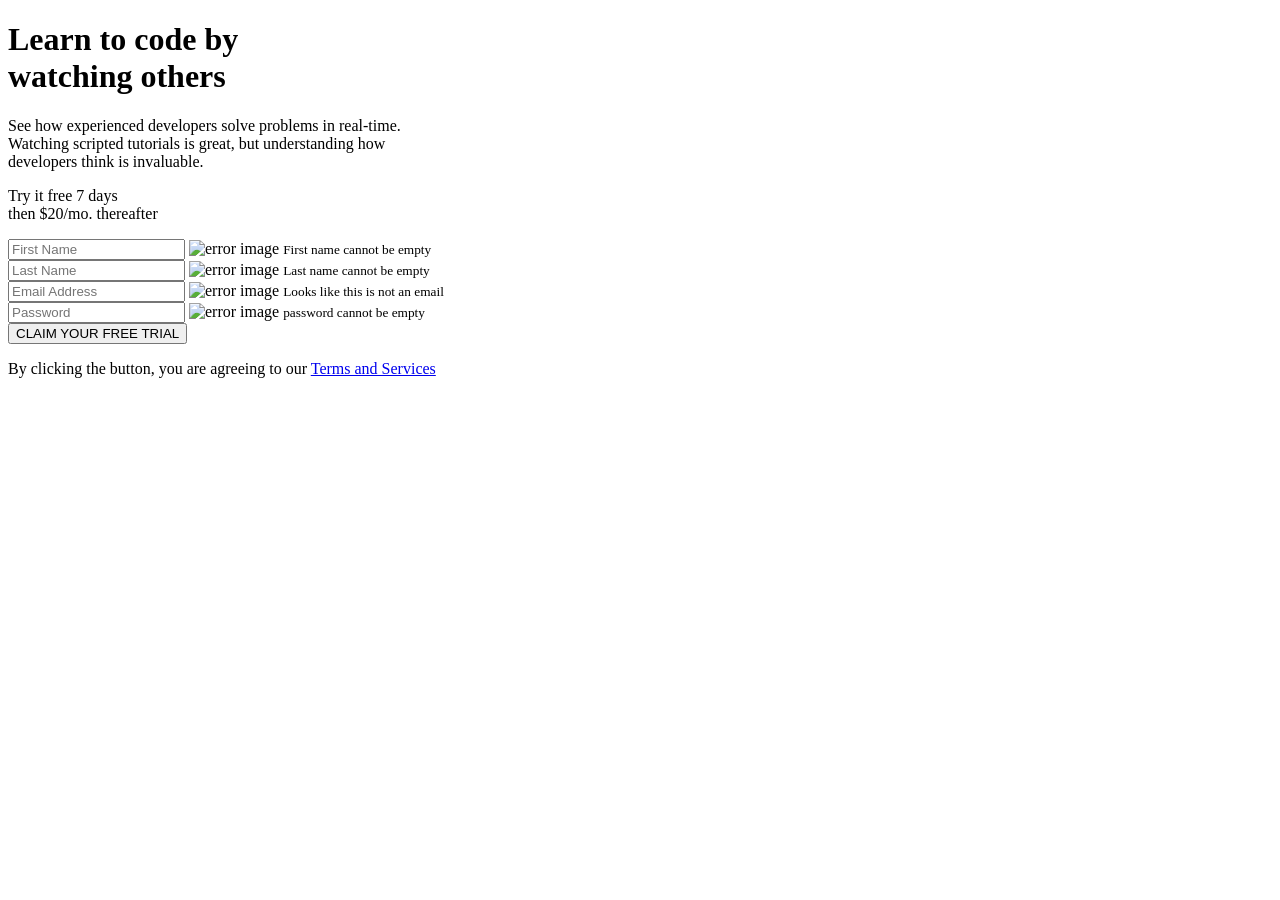
==== index.html @ ec4cdd01 "Update index.html" ====
<!DOCTYPE html>
<html lang="en">
  <head>
    <meta charset="UTF-8" />
    <meta http-equiv="X-UA-Compatible" content="IE=edge" />
    <meta name="viewport" content="width=device-width, initial-scale=1.0" />
    <title>Document</title>
    
    <link
      rel="shortcut icon"
      type="images/png"
      href="images/favicon-32x32.png"
    />
    <link rel="preconnect" href="https://fonts.googleapis.com" />
    <link rel="preconnect" href="https://fonts.gstatic.com" crossorigin />
    <link
      href="https://fonts.googleapis.com/css2?family=Poppins:wght@700&display=swap"
      rel="stylesheet"
    />
    <link rel="preconnect" href="https://fonts.googleapis.com" />
    <link rel="preconnect" href="https://fonts.gstatic.com" crossorigin />
    <link
      href="https://fonts.googleapis.com/css2?family=Poppins:ital@1&display=swap"
      rel="stylesheet"
    />
    <link rel="preconnect" href="https://fonts.googleapis.com" />
    <link rel="preconnect" href="https://fonts.gstatic.com" crossorigin />
    <link
      href="https://fonts.googleapis.com/css2?family=Poppins:wght@100&display=swap"
      rel="stylesheet"
    />
    <link rel="stylesheet" href="newstyle.css" />

    <link
      rel="stylesheet"
      href="https://cdnjs.cloudflare.com/ajax/libs/font-awesome/4.7.0/css/font-awesome.min.css"
    />
  </head>
  <body>
    <script src="script.js"></script>
    <div class="wrapper">
      <main>
        <div class="first_div">
          <h1>Learn to code by <br />watching others</h1>
          <p class="para_1">
            See how experienced developers solve problems in real-time.
            <br />Watching scripted tutorials is great, but understanding how
            <br />developers think is invaluable.
          </p>
        </div>
        <div class="second_div">
          <p class="para_2">
            <span class="span_one">Try it free 7 days </span
            ><br class="break" />then $20/mo. thereafter
          </p>

          <div class="form_div" id="form">
            <form action="" id="form">
              <div class="form-control">
                <input type="text" placeholder="First Name" id="first_name" required/>
                <img src="images/icon-error.svg" alt="error image" />
                <small>First name cannot be empty</small>
              </div>

              <div class="form-control">
                <input type="text" placeholder="Last Name" id="last_name" required/>
                <img src="images/icon-error.svg" alt="error image" />
                <small>Last name cannot be empty</small>
              </div>

              <div class="form-control">
                <input type="email" placeholder="Email Address" id="email" required/>
                <img src="images/icon-error.svg" alt="error image" />
                <small>Looks like this is not an email</small>
              </div>

              <div class="form-control">
                <input type="password" placeholder="Password" id="password" required/>
                <img src="images/icon-error.svg" alt="error image" />
                <small>password cannot be empty</small>
              </div>

              <button>CLAIM YOUR FREE TRIAL</button>
            </form>
            <p>
              By clicking the button, you are agreeing to our
              <a href="#" class="span_two">Terms and Services</a>
            </p>
          </div>
        </div>
      </main>
    </div>
  </body>
</html>
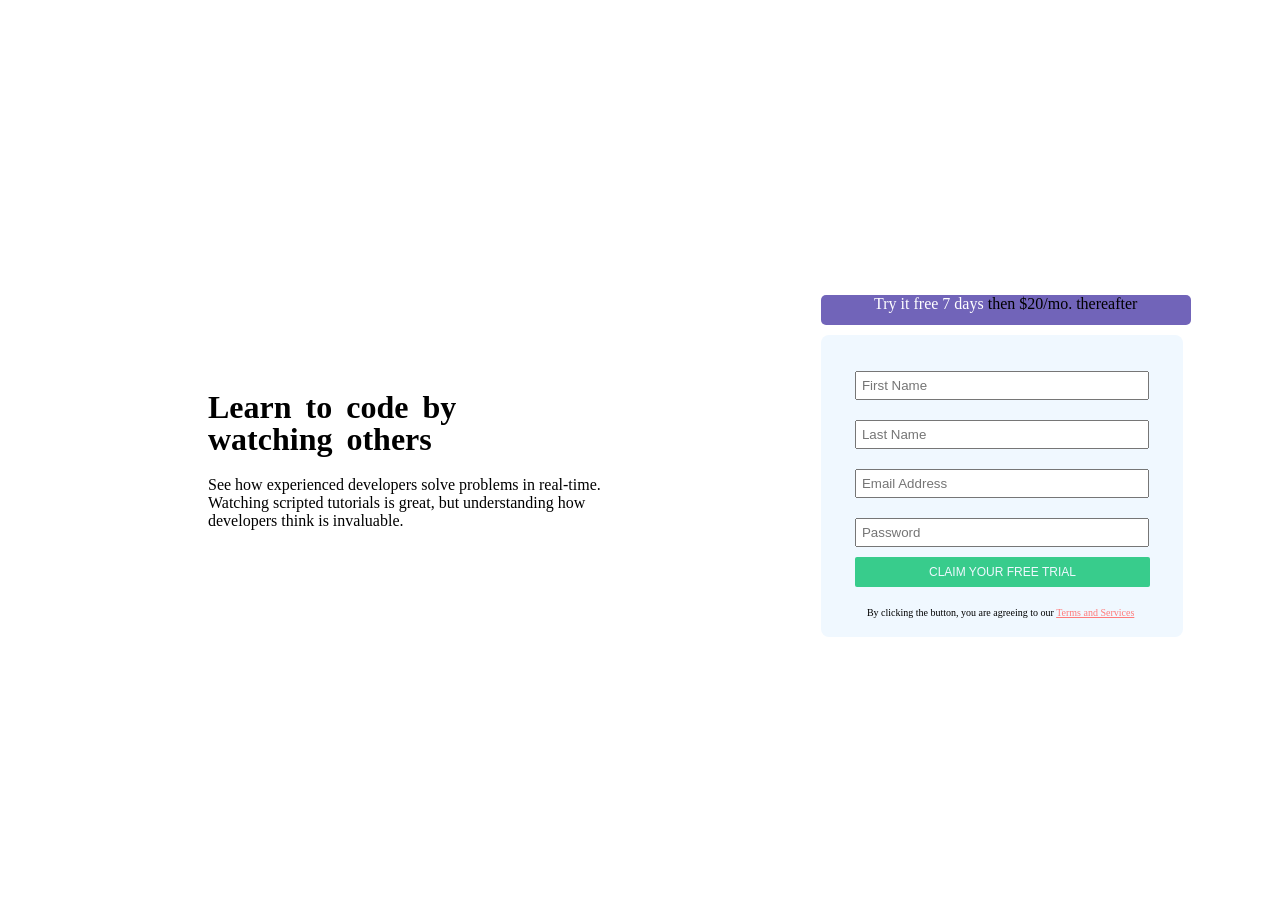
==== commit 57393024: "first commit" ====
--- a/index.html
+++ b/index.html
@@ -5,90 +5,37 @@
     <meta http-equiv="X-UA-Compatible" content="IE=edge" />
     <meta name="viewport" content="width=device-width, initial-scale=1.0" />
     <title>Document</title>
-    
-    <link
-      rel="shortcut icon"
-      type="images/png"
-      href="images/favicon-32x32.png"
-    />
-    <link rel="preconnect" href="https://fonts.googleapis.com" />
-    <link rel="preconnect" href="https://fonts.gstatic.com" crossorigin />
-    <link
-      href="https://fonts.googleapis.com/css2?family=Poppins:wght@700&display=swap"
-      rel="stylesheet"
-    />
-    <link rel="preconnect" href="https://fonts.googleapis.com" />
-    <link rel="preconnect" href="https://fonts.gstatic.com" crossorigin />
-    <link
-      href="https://fonts.googleapis.com/css2?family=Poppins:ital@1&display=swap"
-      rel="stylesheet"
-    />
-    <link rel="preconnect" href="https://fonts.googleapis.com" />
-    <link rel="preconnect" href="https://fonts.gstatic.com" crossorigin />
-    <link
-      href="https://fonts.googleapis.com/css2?family=Poppins:wght@100&display=swap"
-      rel="stylesheet"
-    />
-    <link rel="stylesheet" href="newstyle.css" />
-
-    <link
-      rel="stylesheet"
-      href="https://cdnjs.cloudflare.com/ajax/libs/font-awesome/4.7.0/css/font-awesome.min.css"
-    />
+    <link rel="preconnect" href="https://fonts.googleapis.com">
+<link rel="preconnect" href="https://fonts.gstatic.com" crossorigin>
+<link href="https://fonts.googleapis.com/css2?family=Poppins:wght@700&display=swap" rel="stylesheet">
+    <link rel="stylesheet" href="style.css" />
   </head>
   <body>
-    <script src="script.js"></script>
-    <div class="wrapper">
-      <main>
-        <div class="first_div">
-          <h1>Learn to code by <br />watching others</h1>
-          <p class="para_1">
-            See how experienced developers solve problems in real-time.
-            <br />Watching scripted tutorials is great, but understanding how
-            <br />developers think is invaluable.
-          </p>
+  <main>
+<div class="first_div">
+    <h1>Learn to code by <br />watching others</h1>
+    <p class="para_1">
+      See how experienced developers solve problems in real-time. <br />Watching
+      scripted tutorials is great, but understanding how <br />developers think
+      is invaluable.
+    </p>
+</div>
+    <div class="second_div">
+        <p class="para_2"><span class="span_one">Try it free 7 days </span>then $20/mo. thereafter</p>
+
+        <div class="form_div">
+            <form action="">
+                <input type="text" placeholder="First Name" required>
+                <input type="text" placeholder="Last Name" required>
+                <input type="email" placeholder="Email Address" required>
+                <input type="password" placeholder="Password" required>
+
+                <button type="submit">CLAIM YOUR FREE TRIAL</button>
+            </form>
+            <p>By clicking the button, you are agreeing to our <a href="#" class="span_two">Terms and Services</a></p>
         </div>
-        <div class="second_div">
-          <p class="para_2">
-            <span class="span_one">Try it free 7 days </span
-            ><br class="break" />then $20/mo. thereafter
-          </p>
+    </div>
 
-          <div class="form_div" id="form">
-            <form action="" id="form">
-              <div class="form-control">
-                <input type="text" placeholder="First Name" id="first_name" required/>
-                <img src="images/icon-error.svg" alt="error image" />
-                <small>First name cannot be empty</small>
-              </div>
-
-              <div class="form-control">
-                <input type="text" placeholder="Last Name" id="last_name" required/>
-                <img src="images/icon-error.svg" alt="error image" />
-                <small>Last name cannot be empty</small>
-              </div>
-
-              <div class="form-control">
-                <input type="email" placeholder="Email Address" id="email" required/>
-                <img src="images/icon-error.svg" alt="error image" />
-                <small>Looks like this is not an email</small>
-              </div>
-
-              <div class="form-control">
-                <input type="password" placeholder="Password" id="password" required/>
-                <img src="images/icon-error.svg" alt="error image" />
-                <small>password cannot be empty</small>
-              </div>
-
-              <button>CLAIM YOUR FREE TRIAL</button>
-            </form>
-            <p>
-              By clicking the button, you are agreeing to our
-              <a href="#" class="span_two">Terms and Services</a>
-            </p>
-          </div>
-        </div>
-      </main>
-    </div>
+  </main>
   </body>
-</html>
+</html>
--- a/style.css
+++ b/style.css
@@ -0,0 +1,65 @@
+
+main {
+    display: flex;
+    width: 100%;
+    height: 100vh;
+    margin: auto;
+    align-items: center;
+}
+.first_div {
+    margin-left: 200px;
+}
+.first_div h1 {
+    word-spacing: 6px;
+    line-height: 1;
+}
+.second_div {
+    margin-left: 220px;
+}
+.second_div .para_2 {
+    background-color: hsl(249, 38%, 56%);
+    width: 370px;
+    height: 30px;
+    margin-bottom: 10px;
+    text-align: center;
+    border-radius: 5px;
+}
+.span_one {
+    color: white;
+}
+.form_div {
+    background-color: aliceblue;
+    display: flex;
+    flex-direction: column;
+    padding: 2vw 4vw;
+    width: 260px;
+    height: 250px;
+    border-radius: 8px;
+    align-items: center;
+}
+.form_div input {
+    width: 280px;
+    margin: 10px;
+    padding: 5px;
+    outline: none;
+}
+.form_div button {
+    display: block;
+    margin-left: 10px;
+    width: 295px;
+    height: 30px;
+    background-color: hsl(154, 59%, 51%);
+    border: 0;
+    border-radius: 2px;
+    color: aliceblue;
+    font-size: 12px;
+    cursor: pointer;
+} 
+.form_div p {
+    width: 270px;
+    font-size: 10px;
+    padding-top: 10px;
+}
+.span_two {
+    color: hsl(0, 100%, 74%);
+}
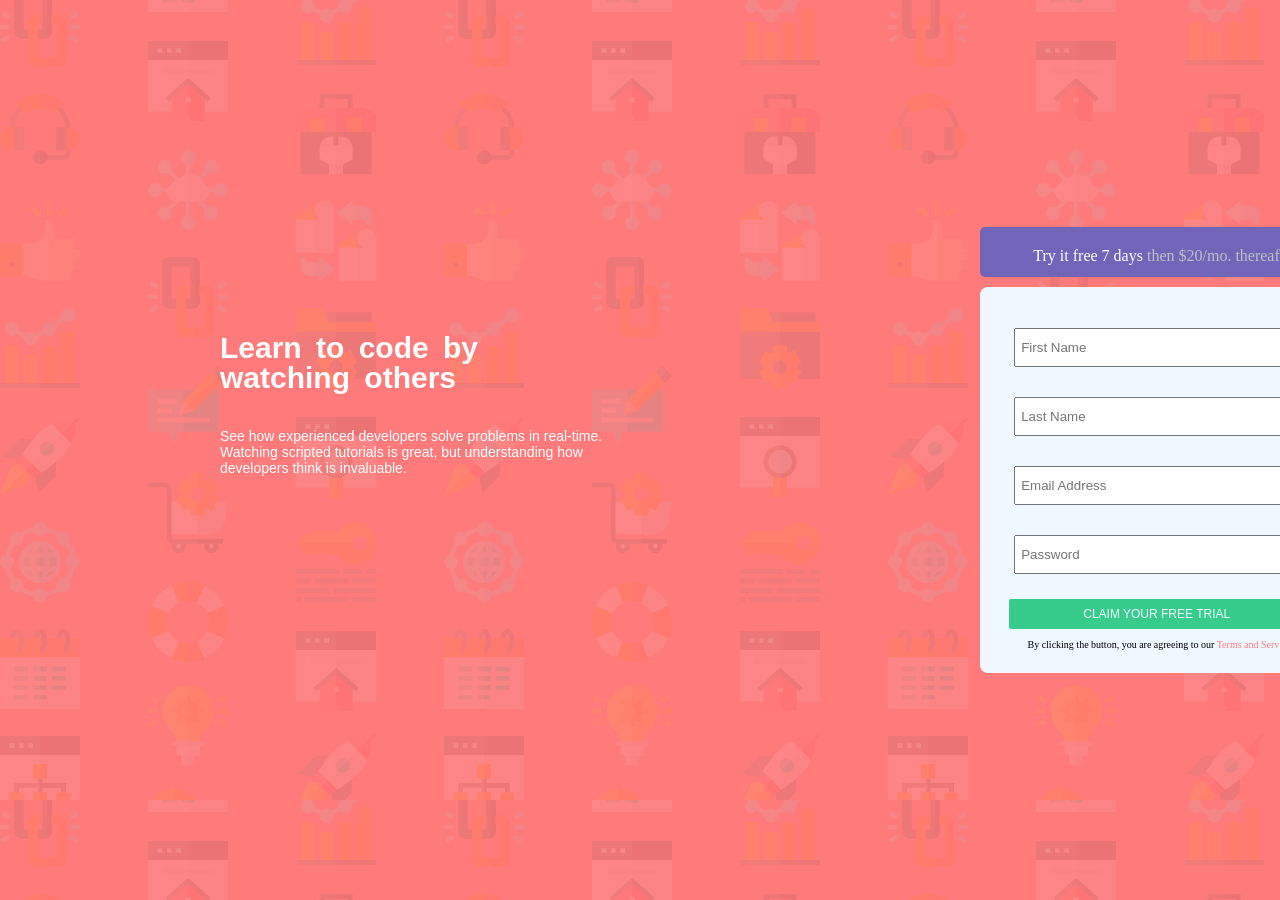
==== commit 5f9454cd: "first commit" ====
--- a/index.html
+++ b/index.html
@@ -5,37 +5,90 @@
     <meta http-equiv="X-UA-Compatible" content="IE=edge" />
     <meta name="viewport" content="width=device-width, initial-scale=1.0" />
     <title>Document</title>
-    <link rel="preconnect" href="https://fonts.googleapis.com">
-<link rel="preconnect" href="https://fonts.gstatic.com" crossorigin>
-<link href="https://fonts.googleapis.com/css2?family=Poppins:wght@700&display=swap" rel="stylesheet">
-    <link rel="stylesheet" href="style.css" />
+    
+    <link
+      rel="shortcut icon"
+      type="images/png"
+      href="images/favicon-32x32.png"
+    />
+    <link rel="preconnect" href="https://fonts.googleapis.com" />
+    <link rel="preconnect" href="https://fonts.gstatic.com" crossorigin />
+    <link
+      href="https://fonts.googleapis.com/css2?family=Poppins:wght@700&display=swap"
+      rel="stylesheet"
+    />
+    <link rel="preconnect" href="https://fonts.googleapis.com" />
+    <link rel="preconnect" href="https://fonts.gstatic.com" crossorigin />
+    <link
+      href="https://fonts.googleapis.com/css2?family=Poppins:ital@1&display=swap"
+      rel="stylesheet"
+    />
+    <link rel="preconnect" href="https://fonts.googleapis.com" />
+    <link rel="preconnect" href="https://fonts.gstatic.com" crossorigin />
+    <link
+      href="https://fonts.googleapis.com/css2?family=Poppins:wght@100&display=swap"
+      rel="stylesheet"
+    />
+    <link rel="stylesheet" href="newstyle.css" />
+
+    <link
+      rel="stylesheet"
+      href="https://cdnjs.cloudflare.com/ajax/libs/font-awesome/4.7.0/css/font-awesome.min.css"
+    />
   </head>
   <body>
-  <main>
-<div class="first_div">
-    <h1>Learn to code by <br />watching others</h1>
-    <p class="para_1">
-      See how experienced developers solve problems in real-time. <br />Watching
-      scripted tutorials is great, but understanding how <br />developers think
-      is invaluable.
-    </p>
-</div>
-    <div class="second_div">
-        <p class="para_2"><span class="span_one">Try it free 7 days </span>then $20/mo. thereafter</p>
+    <script src="script.js"></script>
+    <div class="wrapper">
+      <main>
+        <div class="first_div">
+          <h1>Learn to code by <br />watching others</h1>
+          <p class="para_1">
+            See how experienced developers solve problems in real-time.
+            <br />Watching scripted tutorials is great, but understanding how
+            <br />developers think is invaluable.
+          </p>
+        </div>
+        <div class="second_div">
+          <p class="para_2">
+            <span class="span_one">Try it free 7 days </span
+            ><br class="break" />then $20/mo. thereafter
+          </p>
 
-        <div class="form_div">
-            <form action="">
-                <input type="text" placeholder="First Name" required>
-                <input type="text" placeholder="Last Name" required>
-                <input type="email" placeholder="Email Address" required>
-                <input type="password" placeholder="Password" required>
+          <div class="form_div" id="form">
+            <form action="" id="form">
+              <div class="form-control">
+                <input type="text" placeholder="First Name" id="first_name" />
+                <img src="images/icon-error.svg" alt="error image" />
+                <small>First name cannot be empty</small>
+              </div>
 
-                <button type="submit">CLAIM YOUR FREE TRIAL</button>
+              <div class="form-control">
+                <input type="text" placeholder="Last Name" id="last_name" />
+                <img src="images/icon-error.svg" alt="error image" />
+                <small>Last name cannot be empty</small>
+              </div>
+
+              <div class="form-control">
+                <input type="email" placeholder="Email Address" id="email" />
+                <img src="images/icon-error.svg" alt="error image" />
+                <small>Looks like this is not an email</small>
+              </div>
+
+              <div class="form-control">
+                <input type="password" placeholder="Password" id="password" />
+                <img src="images/icon-error.svg" alt="error image" />
+                <small>password cannot be empty</small>
+              </div>
+
+              <button>CLAIM YOUR FREE TRIAL</button>
             </form>
-            <p>By clicking the button, you are agreeing to our <a href="#" class="span_two">Terms and Services</a></p>
+            <p>
+              By clicking the button, you are agreeing to our
+              <a href="#" class="span_two">Terms and Services</a>
+            </p>
+          </div>
         </div>
+      </main>
     </div>
-
-  </main>
   </body>
-</html>+</html>
--- a/newstyle.css
+++ b/newstyle.css
@@ -0,0 +1,209 @@
+* {
+  margin: 0;
+  padding: 0;
+  text-decoration: none;
+}
+.wrapper {
+  width: 375px;
+  margin: 0 auto;
+}
+body {
+  background-color: hsl(0, 100%, 74%);
+  background-image: url("images/bg-intro-desktop.png");
+}
+main {
+  height: 100vh;
+  margin: auto;
+  align-items: center;
+}
+.first_div h1 {
+  color: white;
+  padding-bottom: 15px;
+  font-family: "Poppins", sans-serif;
+  line-height: 1.5;
+  font-size: 20px;
+  text-align: center;
+  padding-top: 30px;
+}
+
+.first_div .para_1 {
+  color: white;
+  display: block;
+  text-align: center;
+  width: 330px;
+  height: 150px;
+  padding: 20px;
+  font-family: "Poppins", sans-serif;
+}
+.second_div .para_2 {
+  color: rgb(189, 193, 197);
+  padding-top: 20px;
+  margin-left: 20px;
+  background-color: hsl(249, 54%, 33%);
+  width: 330px;
+  height: 60px;
+  margin-bottom: 10px;
+  text-align: center;
+  border-radius: 5px;
+  word-wrap: break-word;
+}
+.span_one {
+  color: white;
+}
+.form_div {
+  display: block;
+  background-color: aliceblue;
+  flex-direction: column;
+  padding-left: 15px;
+  padding-top: 10px;
+  margin-left: 20px;
+  width: 320px;
+  height: 380px;
+  border-radius: 8px;
+  align-items: center;
+}
+.form_div input {
+  width: 270px;
+  height: 25px;
+  margin: 15px;
+  padding: 5px;
+  outline: none;
+}
+.form_div button {
+  display: block;
+  margin-left: 10px;
+  margin-top: 10px;
+  width: 280px;
+  height: 40px;
+  background-color: hsl(138, 68%, 32%);
+  border: 0;
+  border-radius: 2px;
+  color: aliceblue;
+  font-size: 12px;
+  cursor: pointer;
+}
+.form_div p {
+  width: 270px;
+  font-size: 14px;
+  font-weight: 0;
+  padding-top: 10px;
+  text-align: center;
+  padding: 10px;
+}
+.span_two {
+  color: hsl(0, 83%, 47%);
+}
+
+.form-control {
+    position: relative;
+}
+.form-control img {
+    position: absolute;
+    top: 25px;
+    right: 40px;
+    visibility: hidden;
+    width: 20px;
+}
+.form-control small {
+    visibility: hidden;
+    position: absolute;
+    bottom: -8px;
+    left: 160px;
+}
+.form-control.error small {
+    visibility: visible;
+    color: #e74e36;
+}
+.form-control.success input {
+    border-color: #2acc71;
+}
+.form-control.error input {
+    border-color: #e74e36;
+}
+.form-control.error img {
+    visibility: visible;
+}
+
+@media only screen and (min-width: 1000px) {
+  .wrapper {
+    width: 1440px;
+    margin: 0 auto;
+  }
+  main {
+    display: flex;
+    height: 100vh;
+    margin: auto;
+    align-items: center;
+  }
+  .first_div {
+    margin-left: 200px;
+  }
+  .first_div h1 {
+    word-spacing: 6px;
+    line-height: 1;
+    text-align: justify;
+    padding-left: 20px;
+    font-size: 30px;
+  }
+  .first_div .para_1 {
+    color: white;
+    width: 500px;  
+    font-family: "Poppins", sans-serif;
+    text-align: justify;
+    font-size: 14px;
+
+  }
+  .second_div {
+    margin-left: 220px;
+  }
+  .break {
+      display: none;
+  }
+  .second_div .para_2 {
+    background-color: hsl(249, 38%, 56%);
+    width: 370px;
+    height: 30px;
+    margin-bottom: 10px;
+    text-align: center;
+    border-radius: 5px;
+  }
+  .span_one {
+    color: white;
+  }
+  .form_div {
+    background-color: aliceblue;
+    display: flex;
+    flex-direction: column;
+    padding: 2vw 4vw;
+    width: 260px;
+    height: 335px;
+    border-radius: 8px;
+    align-items: center;
+  }
+  .form_div input {
+    width: 280px;
+    margin: 15px;
+    padding: 5px;
+    outline: none;
+  }
+  .form_div button {
+    display: block;
+    margin-left: 10px;
+    width: 295px;
+    height: 30px;
+    background-color: hsl(154, 59%, 51%);
+    border: 0;
+    border-radius: 2px;
+    color: aliceblue;
+    font-size: 12px;
+    cursor: pointer;
+  }
+  .form_div p {
+    width: 270px;
+    font-size: 10px;
+    padding-top: 10px;
+  }
+  .span_two {
+    color: hsl(0, 100%, 74%);
+  }
+}
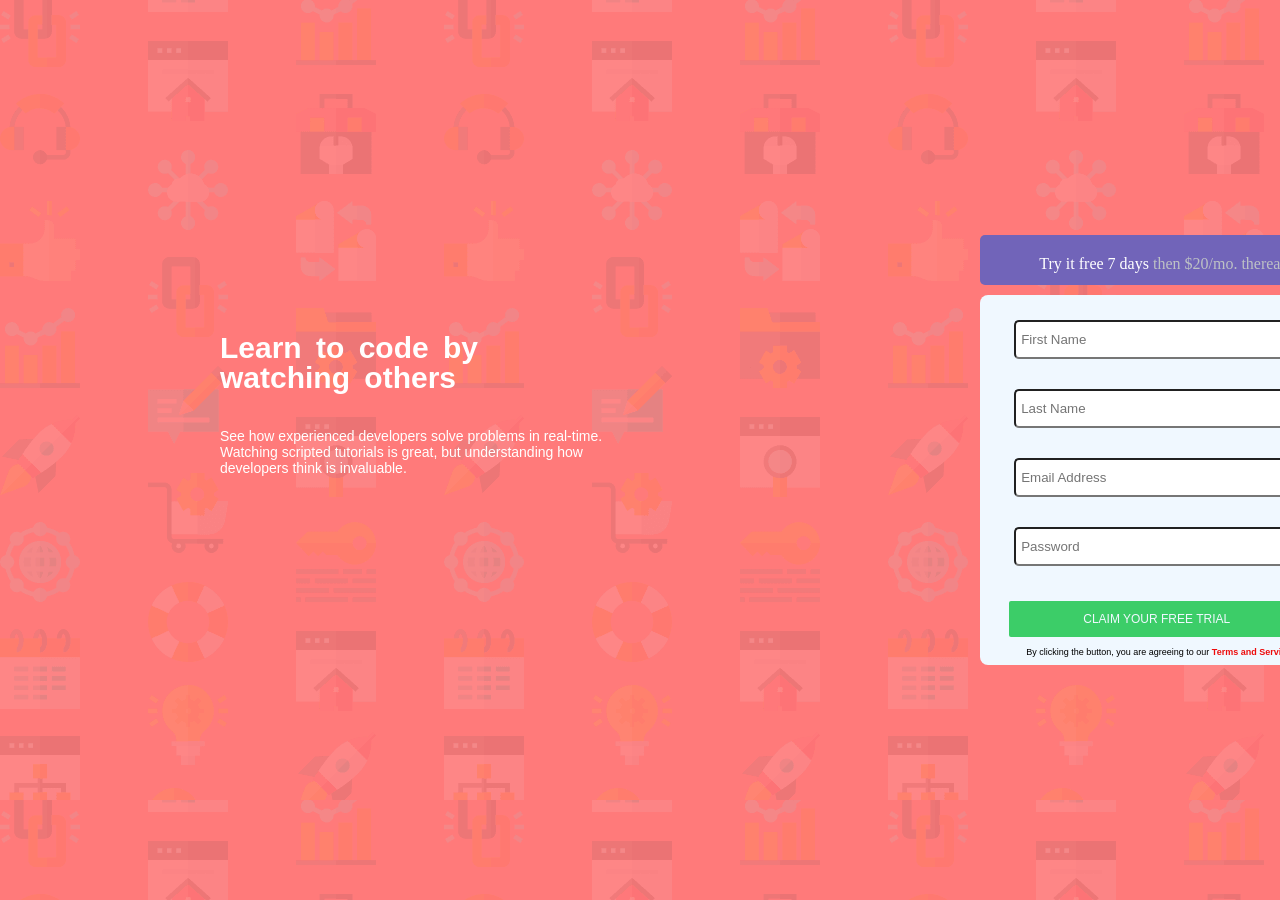
==== commit 961a7d89: "Update index.html" ====
--- a/index.html
+++ b/index.html
@@ -5,7 +5,7 @@
     <meta http-equiv="X-UA-Compatible" content="IE=edge" />
     <meta name="viewport" content="width=device-width, initial-scale=1.0" />
     <title>Document</title>
-    
+
     <link
       rel="shortcut icon"
       type="images/png"
@@ -30,14 +30,16 @@
       rel="stylesheet"
     />
     <link rel="stylesheet" href="newstyle.css" />
-
+    <link
+      rel="stylesheet"
+      href="path/to/font-awesome/css/font-awesome.min.css"
+    />
     <link
       rel="stylesheet"
       href="https://cdnjs.cloudflare.com/ajax/libs/font-awesome/4.7.0/css/font-awesome.min.css"
     />
   </head>
   <body>
-    <script src="script.js"></script>
     <div class="wrapper">
       <main>
         <div class="first_div">
@@ -54,33 +56,38 @@
             ><br class="break" />then $20/mo. thereafter
           </p>
 
-          <div class="form_div" id="form">
-            <form action="" id="form">
+          <div class="form_div">
+            <form class="form" id="form">
               <div class="form-control">
-                <input type="text" placeholder="First Name" id="first_name" />
-                <img src="images/icon-error.svg" alt="error image" />
-                <small>First name cannot be empty</small>
+                <input type="text" placeholder="First Name" id="firstname" />
+                <i class="fa" aria-hidden="true"></i>
+                <span></span>
               </div>
 
               <div class="form-control">
-                <input type="text" placeholder="Last Name" id="last_name" />
-                <img src="images/icon-error.svg" alt="error image" />
-                <small>Last name cannot be empty</small>
+                <input type="text" placeholder="Last Name" id="lastname" />
+                <i class="fa" aria-hidden="true"></i>
+                <span></span>
               </div>
 
               <div class="form-control">
                 <input type="email" placeholder="Email Address" id="email" />
-                <img src="images/icon-error.svg" alt="error image" />
-                <small>Looks like this is not an email</small>
+                <i class="fa" aria-hidden="true"></i>
+                <span></span>
               </div>
 
               <div class="form-control">
                 <input type="password" placeholder="Password" id="password" />
-                <img src="images/icon-error.svg" alt="error image" />
-                <small>password cannot be empty</small>
+                <i class="fa" aria-hidden="true"></i>
+                <span></span>
               </div>
 
-              <button>CLAIM YOUR FREE TRIAL</button>
+              <input
+                class="button"
+                type="submit"
+                id="submit"
+                value="CLAIM YOUR FREE TRIAL"
+              />
             </form>
             <p>
               By clicking the button, you are agreeing to our
@@ -90,5 +97,6 @@
         </div>
       </main>
     </div>
+    <script src="script.js"></script>
   </body>
 </html>
--- a/newstyle.css
+++ b/newstyle.css
@@ -58,7 +58,7 @@
   padding-top: 10px;
   margin-left: 20px;
   width: 320px;
-  height: 380px;
+  height: 390px;
   border-radius: 8px;
   align-items: center;
 }
@@ -68,14 +68,15 @@
   margin: 15px;
   padding: 5px;
   outline: none;
-}
-.form_div button {
+  border-radius: 5px;
+}
+.form_div .button {
   display: block;
   margin-left: 10px;
   margin-top: 10px;
   width: 280px;
-  height: 40px;
-  background-color: hsl(138, 68%, 32%);
+  height: 45px;
+  background-color: hsl(138, 59%, 52%);
   border: 0;
   border-radius: 2px;
   color: aliceblue;
@@ -95,33 +96,43 @@
 }
 
 .form-control {
-    position: relative;
-}
-.form-control img {
-    position: absolute;
-    top: 25px;
-    right: 40px;
-    visibility: hidden;
-    width: 20px;
-}
-.form-control small {
-    visibility: hidden;
-    position: absolute;
-    bottom: -8px;
-    left: 160px;
-}
-.form-control.error small {
-    visibility: visible;
-    color: #e74e36;
-}
-.form-control.success input {
-    border-color: #2acc71;
-}
-.form-control.error input {
-    border-color: #e74e36;
-}
-.form-control.error img {
-    visibility: visible;
+  position: relative;
+}
+.form-control .fa {
+  position: absolute;
+  bottom: 25px;
+  right: 20px;
+  width: 20px;
+}
+.form .form-control.error input {
+  border-color: #e74e36;
+  border-width: 2px;
+}
+.form .form-control.error .fa {
+  color: #e74e36;
+}
+.form .form-control.success input {
+  border-color: #2acc71;
+  border-width: 2px;
+}
+.form .form-control.success .fa {
+  color: #2acc71;
+}
+.form .form-control span {
+  display: none;
+}
+.form .form-control.error span {
+  position: absolute;
+  bottom: -8px;
+  right: 25px;
+  color: #e74e36;
+  display: block;
+}
+.form .form-control.success span {
+  position: absolute;
+  bottom: -8px;
+  left: 130px;
+  color: #2acc71;
 }
 
 @media only screen and (min-width: 1000px) {
@@ -147,21 +158,20 @@
   }
   .first_div .para_1 {
     color: white;
-    width: 500px;  
+    width: 500px;
     font-family: "Poppins", sans-serif;
     text-align: justify;
     font-size: 14px;
-
   }
   .second_div {
     margin-left: 220px;
   }
   .break {
-      display: none;
+    display: none;
   }
   .second_div .para_2 {
     background-color: hsl(249, 38%, 56%);
-    width: 370px;
+    width: 382px;
     height: 30px;
     margin-bottom: 10px;
     text-align: center;
@@ -179,19 +189,22 @@
     height: 335px;
     border-radius: 8px;
     align-items: center;
+    padding-top: 10px;
   }
   .form_div input {
     width: 280px;
     margin: 15px;
     padding: 5px;
     outline: none;
-  }
-  .form_div button {
+    border-radius: 5px;
+  }
+  .form_div .button {
     display: block;
     margin-left: 10px;
+    margin-top: 20px;
     width: 295px;
-    height: 30px;
-    background-color: hsl(154, 59%, 51%);
+    height: 36px;
+    background-color: hsl(138, 59%, 52%);
     border: 0;
     border-radius: 2px;
     color: aliceblue;
@@ -200,10 +213,52 @@
   }
   .form_div p {
     width: 270px;
-    font-size: 10px;
-    padding-top: 10px;
+    font-size: 9px;
+    margin-top: -15px;
+    /* padding-top: 1px; */
+    font-family: "Poppins", sans-serif;
   }
   .span_two {
-    color: hsl(0, 100%, 74%);
-  }
-}
+    color: hsl(0, 90%, 49%);;
+    font-weight: 750;
+  }
+  .form-control {
+    position: relative;
+  }
+  .form-control .fa {
+    position: absolute;
+    bottom: 25px;
+    right: 15px;
+    width: 20px;
+  }
+  .form .form-control.error input {
+    border-color: #e74e36;
+    border-width: 2px;
+  }
+  .form .form-control.error .fa {
+    color: #e74e36;
+  }
+  .form .form-control.success input {
+    border-color: #2acc71;
+    border-width: 2px;
+  }
+  .form .form-control.success .fa {
+    color: #2acc71;
+  }
+  .form .form-control span {
+    display: none;
+  }
+  .form .form-control.error span {
+    position: absolute;
+    bottom: -8px;
+    right: 15px;
+    color: #e74e36;
+    display: block;
+  }
+  .form .form-control.success span {
+    position: absolute;
+    bottom: -8px;
+    left: 130px;
+    color: #2acc71;
+  }
+}
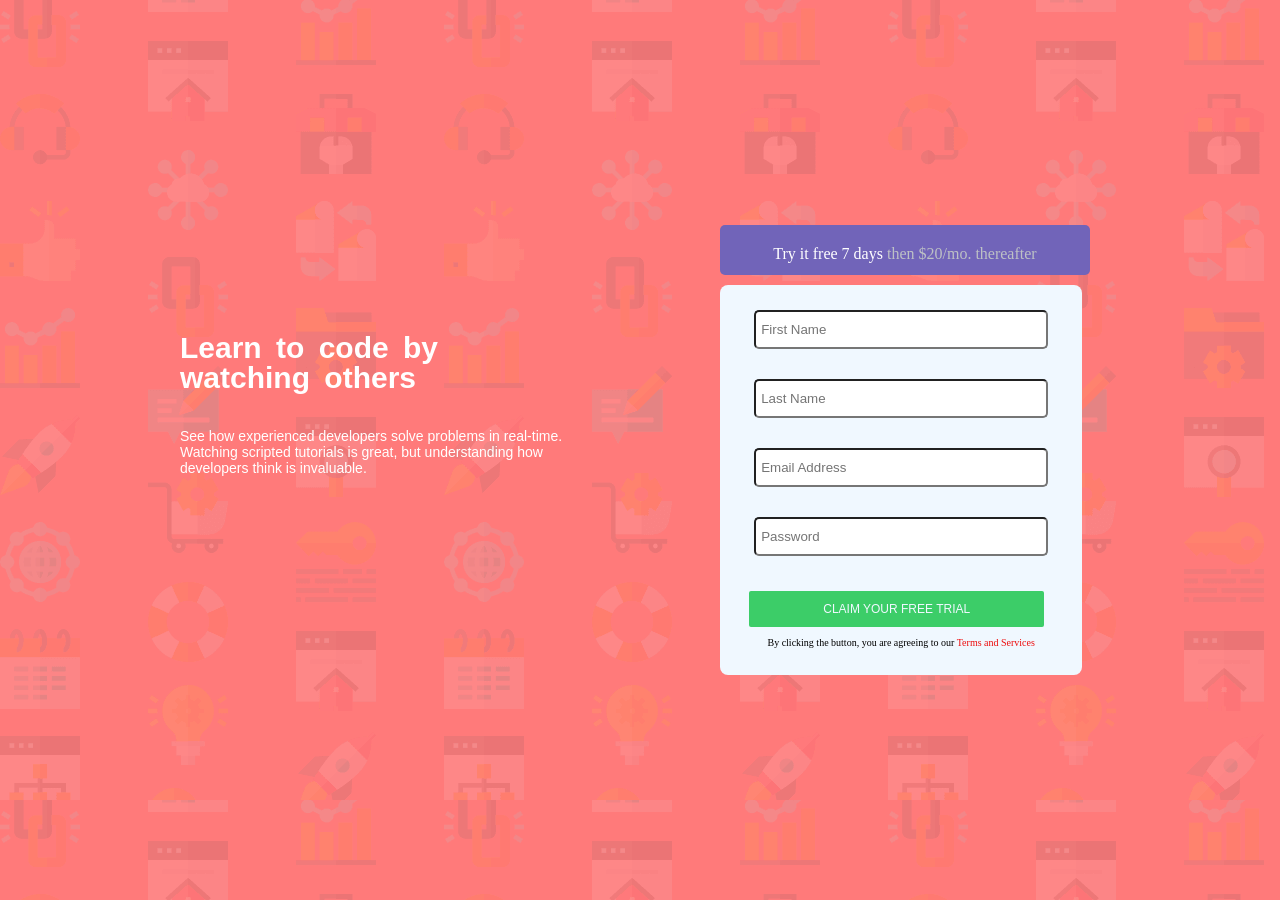
==== commit f29d7110: "Update index.html" ====
--- a/index.html
+++ b/index.html
@@ -4,7 +4,7 @@
     <meta charset="UTF-8" />
     <meta http-equiv="X-UA-Compatible" content="IE=edge" />
     <meta name="viewport" content="width=device-width, initial-scale=1.0" />
-    <title>Document</title>
+    <title>Form Task</title>
 
     <link
       rel="shortcut icon"
@@ -51,10 +51,12 @@
           </p>
         </div>
         <div class="second_div">
+         <div class="topDiv">
           <p class="para_2">
             <span class="span_one">Try it free 7 days </span
             ><br class="break" />then $20/mo. thereafter
           </p>
+          </div>
 
           <div class="form_div">
             <form class="form" id="form">
--- a/newstyle.css
+++ b/newstyle.css
@@ -35,7 +35,7 @@
   padding: 20px;
   font-family: "Poppins", sans-serif;
 }
-.second_div .para_2 {
+.topDiv {
   color: rgb(189, 193, 197);
   padding-top: 20px;
   margin-left: 20px;
@@ -72,7 +72,7 @@
 }
 .form_div .button {
   display: block;
-  margin-left: 10px;
+  margin-left: 16px;
   margin-top: 10px;
   width: 280px;
   height: 45px;
@@ -135,19 +135,19 @@
   color: #2acc71;
 }
 
-@media only screen and (min-width: 1000px) {
+@media  screen and (min-width: 1000px) {
   .wrapper {
-    width: 1440px;
+    width: 1000px;
     margin: 0 auto;
   }
   main {
     display: flex;
-    height: 100vh;
     margin: auto;
     align-items: center;
+    align-items: center;
   }
   .first_div {
-    margin-left: 200px;
+    margin-left: 20px;
   }
   .first_div h1 {
     word-spacing: 6px;
@@ -163,19 +163,16 @@
     text-align: justify;
     font-size: 14px;
   }
-  .second_div {
-    margin-left: 220px;
-  }
   .break {
     display: none;
   }
-  .second_div .para_2 {
-    background-color: hsl(249, 38%, 56%);
-    width: 382px;
-    height: 30px;
-    margin-bottom: 10px;
-    text-align: center;
-    border-radius: 5px;
+  .topDiv {
+  background-color: hsl(249, 38%, 56%);
+  width: 370px;
+  height: 30px;
+  margin-bottom: 10px;
+  text-align: center;
+  border-radius: 5px;
   }
   .span_one {
     color: white;
@@ -186,7 +183,7 @@
     flex-direction: column;
     padding: 2vw 4vw;
     width: 260px;
-    height: 335px;
+    height: 355px;
     border-radius: 8px;
     align-items: center;
     padding-top: 10px;
@@ -213,14 +210,13 @@
   }
   .form_div p {
     width: 270px;
-    font-size: 9px;
+    font-size: 10px;
     margin-top: -15px;
-    /* padding-top: 1px; */
-    font-family: "Poppins", sans-serif;
+
   }
   .span_two {
-    color: hsl(0, 90%, 49%);;
-    font-weight: 750;
+    color: hsl(0, 90%, 49%);
+    font-size: 10px;
   }
   .form-control {
     position: relative;
